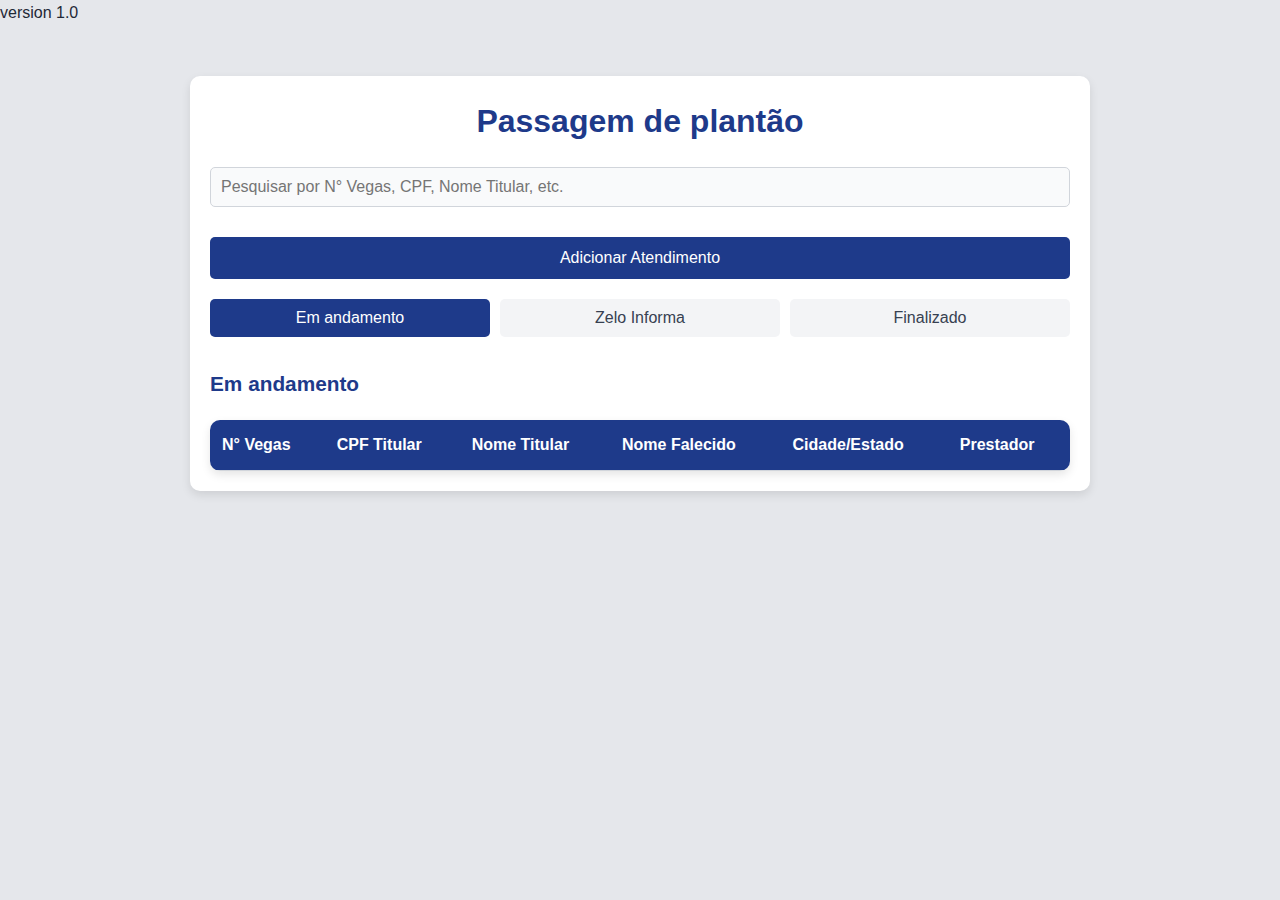
==== detalhes.html @ 7480d8e6 "Add files via upload" ====
<!DOCTYPE html>
<html lang="pt-BR">
<head>
    <meta charset="UTF-8">
    <meta name="viewport" content="width=device-width, initial-scale=1.0">
    <title>Detalhes do Atendimento</title>
    <link rel="stylesheet" href="styles.css">
    <link rel="icon" href="https://tse1.mm.bing.net/th/id/OIP.ejQZLejGCqdh-Z3VGnZ9AgHaEP?w=289&h=180&c=7&r=0&o=5&dpr=1.5&pid=1.7">
</head>
<body>
    <div class="container">
      <div class="fecharDetalhescontainer"><!-- Botão de fechar (x) dentro do container -->
        <span class="fecharDetalhes" onclick="fecharDetalhes()">&times;</span></div>
       
        <h1>Detalhes do Atendimento</h1>
        
       

        <!-- Formulário de edição -->
        <form id="editarAtendimento">
            <label for="numeroVegas">N° Vegas:</label>
            <input type="text" id="numeroVegas" name="numeroVegas" required readonly>

            <label for="cpfTitular">CPF Titular:</label>
            <input type="text" id="cpfTitular" name="cpfTitular" required>

            <label for="nomeTitular">Nome Titular:</label>
            <input type="text" id="nomeTitular" name="nomeTitular" required>

            <label for="nomeFalecido">Nome Falecido:</label>
            <input type="text" id="nomeFalecido" name="nomeFalecido" required>

            <label for="cidadeEstado">Cidade/Estado:</label>
            <input type="text" id="cidadeEstado" name="cidadeEstado" required>

            <label for="prestador">Prestador:</label>
            <input type="text" id="prestador" name="prestador" required>

            <label for="status">Status:</label>
            <select id="status" name="status" required>
                <option value="emAndamento">Em andamento</option>
                <option value="zeloInforma">Zelo Informa</option>
                <option value="finalizado">Finalizado</option>
            </select>

            <!-- Área de checklist e observações -->
            <div class="checklist-observacoes-container">
                <div style="flex: 1;">
                    <h2>Checklist</h2>
                    <ul id="checklist">
                       <li>
        <input type="checkbox" id="checklistRGTitular">
        <label for="checklistRGTitular">RG Titular / Declarante</label>
    </li>
    <li>
        <input type="checkbox" id="checklistRGFalecido">
        <label for="checklistRGFalecido">RG Falecido</label>
    </li>
    <li>
        <input type="checkbox" id="checklistDeclaracaoObito">
        <label for="checklistDeclaracaoObito">Declaração de Óbito</label>
    </li>
    <li>
        <input type="checkbox" id="checklistNotaFiscal">
        <label for="checklistNotaFiscal">Nota Fiscal</label>
    </li>
    <li>
        <input type="checkbox" id="checklistOrcamento">
        <label for="checklistOrcamento">Orçamento</label>
    </li>
    <li>
        <input type="checkbox" id="checklistAutorizacao">
        <label for="checklistAutorizacao">Autorização</label>
    </li>
    <li>
        <input type="checkbox" id="checklistPesquisaAssinada">
        <label for="checklistPesquisaAssinada">Pesquisa Assinada</label>
    </li>
    <li>
        <input type="checkbox" id="checklistComprovanteEndereco">
        <label for="checklistComprovanteEndereco">Comprovante de Endereço</label>
    </li>
                    </ul>
                </div>
                </div>
                <div class="observacoes-container">
                    <h2>Observações</h2>
                    <textarea id="observacoes" rows="5" placeholder="Adicione uma observação..."></textarea>
                    <button type="button" id="adicionarObservacao">Adicionar Observação</button>

                    <ul id="listaObservacoes">
                        <!-- Observações serão adicionadas aqui via JavaScript -->
                    </ul>
                </div>
          

                

            <!-- Botão Salvar Alterações -->
            <button type="submit" style="margin-top: 20px;">Salvar Alterações</button>
        </form>

        <!-- Botão para deletar atendimento -->
        <button id="deletarAtendimento" style="background-color: #dc3545; margin-top: 20px;">Deletar Atendimento</button>

        <!-- Modal de confirmação para deletar -->
        <div id="modalConfirmacao" class="modal">
            <div class="modal-content">
                <h2>Confirmar Exclusão</h2>
                <p>Tem certeza que deseja excluir este atendimento?</p>
                <button id="confirmarDelecao">Sim, Excluir</button>
                <button id="cancelarDelecao">Cancelar</button>
            </div>
        </div>
    </div>

    <script src="detalhes.js"></script>
</body>
</html>
---- styles.css ----
:root {
  --cor-primaria: #1E3A8A; /* Azul sofisticado */
  --cor-secundaria: #F59E0B; /* Laranja vibrante */
  --cor-terciaria: #F9FAFB; /* Branco suave */
}

/* Reset básico */
* {
    margin: 0;
    padding: 0;
    box-sizing: border-box;
}

body {
    margin: 0; /* Garantir que não há margens no body */
    padding: 0; /* Garantir que não há preenchimentos no body */
    font-family: 'Segoe UI', Tahoma, Geneva, Verdana, sans-serif;
    background-color: #E5E7EB;
    color: #1F2937;
    line-height: 1.6;
}


/* Estilo para o container principal */
.container {
    width: 90%;
    max-width: 1200px;
    margin: 0 auto; /* Margem superior e inferior zerada */
    padding: 20px;
    background-color: #FFFFFF;
    border-radius: 10px;
    box-shadow: 0 4px 10px rgba(0, 0, 0, 0.1);
}

h1 {
    text-align: center;
    color: var(--cor-primaria);
    margin-bottom: 20px;
    font-size: 2.5rem;
}

button {
    padding: 10px 20px;
    margin: 10px 0px;
    background-color: var(--cor-primaria);
    color: white;
    border: none;
    border-radius: 5px;
    cursor: pointer;
    transition: background-color 0.3s ease;
}

button:hover {
    background-color: #172554; /* Tom mais escuro do azul primário */
}

.campo-pesquisa {
    margin-bottom: 20px;
}

#campoPesquisa {
    width: 100%;
    padding: 10px;
    border: 1px solid #D1D5DB; /* Cinza suave */
    border-radius: 5px;
    font-size: 16px;
    background-color: var(--cor-terciaria);
    color: #374151;
    transition: border-color 0.3s ease;
}

#campoPesquisa:focus {
    border-color: var(--cor-primaria);
    outline: none;
    box-shadow: 0 0 5px rgba(30, 58, 138, 0.5);
}

.abas {
    display: flex;
    gap: 10px;
    margin-bottom: 20px;
}

.abaLink {
    padding: 10px 20px;
    background-color: #F3F4F6;
    color: #374151;
    border: none;
    border-radius: 5px;
    cursor: pointer;
    transition: background-color 0.3s ease, color 0.3s ease;
}

.abaLink.active {
    background-color: var(--cor-primaria);
    color: white;
}

.abaLink:hover {
    background-color: #1C3B7C; /* Azul mais escuro */
    color: white;
}

.abaConteudo {
    display: none;
}

.abaConteudo.active {
    display: block;
}

table {
    width: 100%;
    border-collapse: collapse;
    margin-top: 20px;
    background-color: var(--cor-terciaria);
    border-radius: 10px;
    overflow: hidden;
    box-shadow: 0 4px 10px rgba(0, 0, 0, 0.1);
}

th, td {
    padding: 12px;
    text-align: left;
    border-bottom: 1px solid #D1D5DB;
}

th {
    background-color: var(--cor-primaria);
    color: white;
}

tr:hover {
    background-color: #F1F5F9;
}

.modal {
    display: none;
    position: fixed;
    top: 0;
    left: 0;
    width: 100%;
    height: 100%;
    background-color: rgba(0, 0, 0, 0.5);
    justify-content: center;
    align-items: center;
}

.modal-content {
    background-color: #FFFFFF;
    padding: 20px;
    border-radius: 10px;
    width: 90%;
    max-width: 500px;
    box-shadow: 0 4px 10px rgba(0, 0, 0, 0.2);
    position: relative;
}

.fecharModal {
    position: absolute;
    top: 10px;
    right: 10px;
    font-size: 24px;
    cursor: pointer;
    color: #374151;
    transition: color 0.3s ease;
}

.fecharModal:hover {
    color: var(--cor-primaria);
}

form label {
    font-weight: bold;
    display: block;
    margin-top: 10px;
    color: #374151;
}

form input, form select, form textarea {
    width: 100%;
    padding: 8px;
    border: 1px solid #D1D5DB;
    border-radius: 5px;
    margin-top: 5px;
    background-color: var(--cor-terciaria);
    color: #374151;
    transition: border-color 0.3s ease;
}

form input:focus, form select:focus, form textarea:focus {
    border-color: var(--cor-primaria);
    outline: none;
}

form button {
    width: 100%;
    padding: 10px;
    background-color: var(--cor-primaria);
    color: white;
    border: none;
    border-radius: 5px;
    cursor: pointer;
    margin-top: 20px;
    transition: background-color 0.3s ease;
}

form button:hover {
    background-color: #172554;
}

/* Responsividade */
@media (max-width: 768px) {
    .abas {
        flex-direction: column;
    }

    .abaLink {
        width: 100%;
    }

    .modal-content {
        width: 95%;
    }
}

/* Estilo para checklist */
#checklist input[type="checkbox"] {
    margin-right: 10px;
    width: 18px;
    height: 18px;
    cursor: pointer;
    accent-color: var(--cor-primaria);
}
:root {
  --cor-primaria: #1E3A8A; /* Azul sofisticado */
  --cor-secundaria: #F59E0B; /* Laranja vibrante */
  --cor-terciaria: #F9FAFB; /* Branco suave */
  --cor-perigo: #DC3545; /* Vermelho para ações perigosas */
  --cor-sucesso: #16A34A; /* Verde para confirmações */
}

/* Reset básico */
* {
    margin: 0;
    padding: 0;
    box-sizing: border-box;
}

body {
    font-family: 'Segoe UI', Tahoma, Geneva, Verdana, sans-serif;
    background-color: #E5E7EB; /* Cinza claro elegante */
    color: #1F2937; /* Cinza escuro para melhor leitura */
    line-height: 1.6;
}

.container {
    width: 90%;
    max-width: 900px;
    margin: 50px auto;
    padding: 20px;
    background-color: #FFFFFF; /* Fundo branco puro */
    border-radius: 10px;
    box-shadow: 0 4px 10px rgba(0, 0, 0, 0.1);
    position: relative;
}

/* Botão de fechar */
.fecharDetalhescontainer {
    display: flex;
    justify-content: flex-end;
}

.fecharDetalhes {
    font-size: 24px;
    cursor: pointer;
    color: #374151;
    transition: color 0.3s ease;
}

.fecharDetalhes:hover {
    color: var(--cor-primaria);
}

h1 {
    text-align: center;
    color: var(--cor-primaria);
    margin-bottom: 20px;
    font-size: 2rem;
}

/* Estilo dos inputs e selects */
form label {
    font-weight: bold;
    display: block;
    margin-top: 10px;
    color: #374151;
}

form input, form select, form textarea {
    width: 100%;
    padding: 10px;
    border: 1px solid #D1D5DB;
    border-radius: 5px;
    margin-top: 5px;
    background-color: var(--cor-terciaria);
    color: #374151;
    transition: border-color 0.3s ease;
}

form input:focus, form select:focus, form textarea:focus {
    border-color: var(--cor-primaria);
    outline: none;
    box-shadow: 0 0 5px rgba(30, 58, 138, 0.5);
}

/* Área de checklist e observações */
.checklist-observacoes-container {
    display: flex;
    gap: 20px;
    margin-top: 20px;
    flex-wrap: wrap;
}

.checklist-observacoes-container > div {
    flex: 1;
    min-width: 280px;
}

h2 {
    color: var(--cor-primaria);
    font-size: 1.3rem;
    margin-bottom: 10px;
}

/* Checklist */
#checklist {
    list-style: none;
    padding: 0;
    display: grid;
    grid-template-columns: auto auto;
    justify-content: space-bettewen
}

#checklist li {
    display: flex;
    align-items: center;
    gap: 10px;
    margin-bottom: 8px;
}

#checklist input[type="checkbox"] {
    width: 18px;
    height: 18px;
    cursor: pointer;
    accent-color: var(--cor-primaria);
}

/* Observações */
.observacoes-container textarea {
    width: 100%;
    padding: 10px;
    border: 1px solid #D1D5DB;
    border-radius: 5px;
    resize: none;
}

#listaObservacoes {
    list-style: none;
    padding: 0;
    margin-top: 10px;
}

#listaObservacoes li {
    background: #F3F4F6;
    padding: 10px;
    margin-top: 5px;
    border-radius: 5px;
    font-size: 14px;
}

/* Botões */
button {
    padding: 12px;
    width: 100%;
    border: none;
    border-radius: 5px;
    cursor: pointer;
    font-size: 16px;
    transition: background-color 0.3s ease;
}

button[type="submit"] {
    background-color: var(--cor-primaria);
    color: white;
}

button[type="submit"]:hover {
    background-color: #172554;
}

#adicionarObservacao {
    background-color: var(--cor-secundaria);
    color: white;
    margin-top: 10px;
}

#adicionarObservacao:hover {
    background-color: #d97706;
}

#deletarAtendimento {
    background-color: var(--cor-perigo);
    color: white;
    margin-top: 20px;
}

#deletarAtendimento:hover {
    background-color: #b02a37;
}

/* Modal de confirmação */
.modal {
    display: none;
    position: fixed;
    top: 0;
    left: 0;
    width: 100%;
    height: 100%;
    background-color: rgba(0, 0, 0, 0.5);
    justify-content: center;
    align-items: center;
}

.modal-content {
    background-color: #FFFFFF;
    padding: 20px;
    border-radius: 10px;
    width: 90%;
    max-width: 400px;
    box-shadow: 0 4px 10px rgba(0, 0, 0, 0.2);
    text-align: center;
}

.modal-content h2 {
    color: var(--cor-perigo);
    margin-bottom: 10px;
}

.modal-content p {
    margin-bottom: 20px;
}

#confirmarDelecao {
    background-color: var(--cor-perigo);
    color: white;
}

#confirmarDelecao:hover {
    background-color: #b02a37;
}

#cancelarDelecao {
    background-color: var(--cor-sucesso);
    color: white;
    margin-top: 10px;
}

#cancelarDelecao:hover {
    background-color: #15803D;
}

/* Responsividade */
@media (max-width: 768px) {
    .checklist-observacoes-container {
        flex-direction: column;
    }

    .modal-content {
        width: 95%;
    }
}
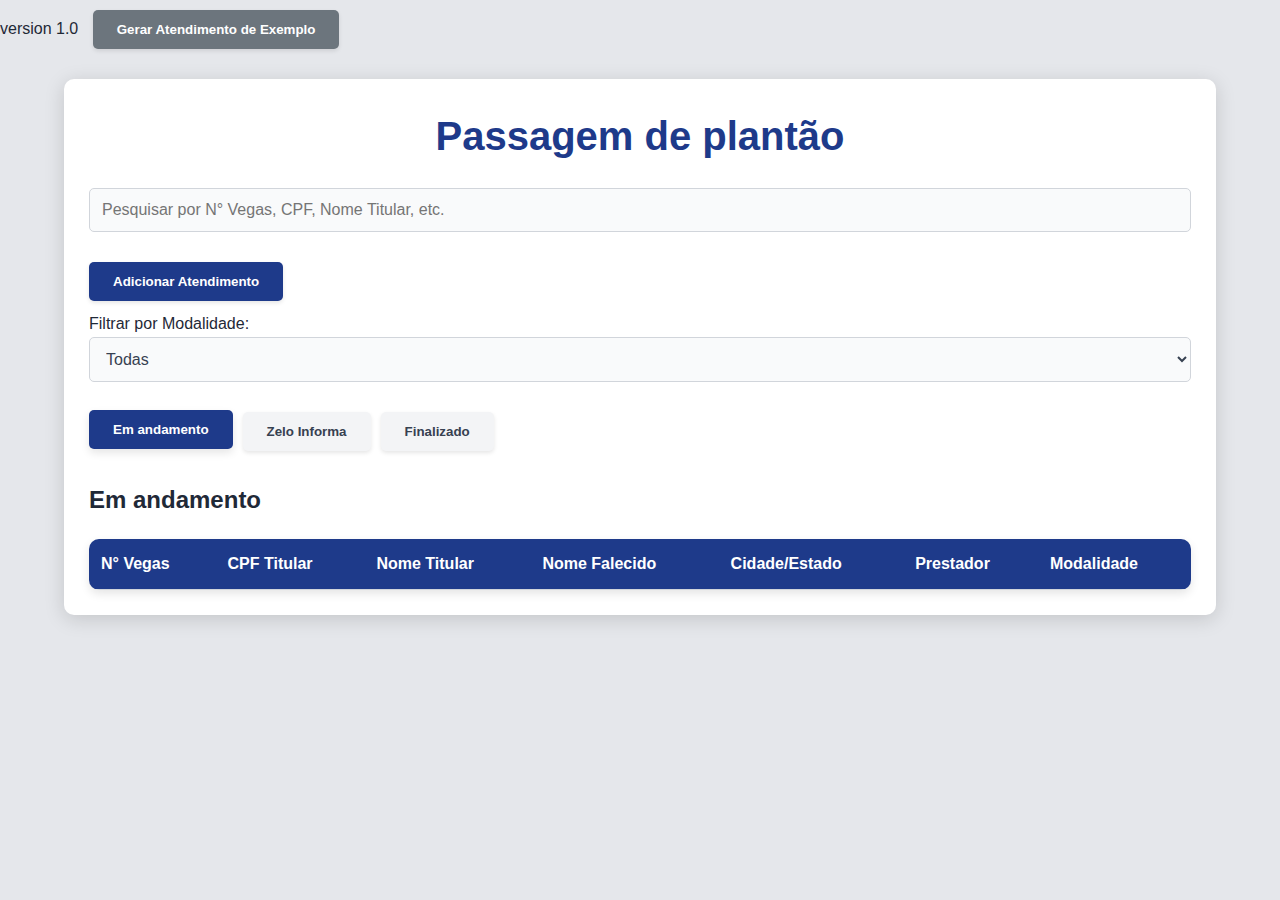
==== commit 0ead4b50: "Add files via upload" ====
--- a/detalhes.html
+++ b/detalhes.html
@@ -14,8 +14,6 @@
        
         <h1>Detalhes do Atendimento</h1>
         
-       
-
         <!-- Formulário de edição -->
         <form id="editarAtendimento">
             <label for="numeroVegas">N° Vegas:</label>
@@ -36,11 +34,20 @@
             <label for="prestador">Prestador:</label>
             <input type="text" id="prestador" name="prestador" required>
 
+            <label for="modalidade">Modalidade:</label>
+            <select id="modalidade" name="modalidade" required>
+                <option value="MAWDY">MAWDY</option>
+                <option value="PET">PET</option>
+                <option value="B2C">B2C</option>
+                <option value="B2B">B2B</option>
+            </select>
+
             <label for="status">Status:</label>
             <select id="status" name="status" required>
                 <option value="emAndamento">Em andamento</option>
                 <option value="zeloInforma">Zelo Informa</option>
                 <option value="finalizado">Finalizado</option>
+                <option value="cancelado">Cancelado</option>
             </select>
 
             <!-- Área de checklist e observações -->
@@ -95,7 +102,6 @@
           
 
                 
-
             <!-- Botão Salvar Alterações -->
             <button type="submit" style="margin-top: 20px;">Salvar Alterações</button>
         </form>
@@ -116,4 +122,4 @@
 
     <script src="detalhes.js"></script>
 </body>
-</html>
+</html>--- a/styles.css
+++ b/styles.css
@@ -1,7 +1,20 @@
+
+#gerarAtendimentoExemplo {
+    background-color: #6c757d;
+    color: white;
+    margin-left: 10px;
+}
+
+#gerarAtendimentoExemplo:hover {
+    background-color: #5a6268;
+}
+
 :root {
   --cor-primaria: #1E3A8A; /* Azul sofisticado */
   --cor-secundaria: #F59E0B; /* Laranja vibrante */
   --cor-terciaria: #F9FAFB; /* Branco suave */
+  --cor-perigo: #DC3545; /* Vermelho para ações perigosas */
+  --cor-sucesso: #16A34A; /* Verde para confirmações */
 }
 
 /* Reset básico */
@@ -12,24 +25,29 @@
 }
 
 body {
-    margin: 0; /* Garantir que não há margens no body */
-    padding: 0; /* Garantir que não há preenchimentos no body */
+    margin: 0;
+    padding: 0;
     font-family: 'Segoe UI', Tahoma, Geneva, Verdana, sans-serif;
     background-color: #E5E7EB;
     color: #1F2937;
     line-height: 1.6;
 }
 
-
 /* Estilo para o container principal */
 .container {
     width: 90%;
     max-width: 1200px;
-    margin: 0 auto; /* Margem superior e inferior zerada */
-    padding: 20px;
+    margin: 20px auto;
+    padding: 25px;
     background-color: #FFFFFF;
     border-radius: 10px;
-    box-shadow: 0 4px 10px rgba(0, 0, 0, 0.1);
+    box-shadow: 0 4px 20px rgba(0, 0, 0, 0.15);
+    animation: fadeIn 0.5s ease-out;
+}
+
+@keyframes fadeIn {
+    from { opacity: 0; transform: translateY(-10px); }
+    to { opacity: 1; transform: translateY(0); }
 }
 
 h1 {
@@ -40,18 +58,27 @@
 }
 
 button {
-    padding: 10px 20px;
+    padding: 12px 24px;
     margin: 10px 0px;
     background-color: var(--cor-primaria);
     color: white;
     border: none;
     border-radius: 5px;
     cursor: pointer;
-    transition: background-color 0.3s ease;
+    transition: all 0.3s cubic-bezier(0.25, 0.8, 0.25, 1);
+    font-weight: 600;
+    box-shadow: 0 2px 4px rgba(0, 0, 0, 0.1);
 }
 
 button:hover {
-    background-color: #172554; /* Tom mais escuro do azul primário */
+    background-color: #172554;
+    transform: translateY(-2px);
+    box-shadow: 0 4px 8px rgba(0, 0, 0, 0.2);
+}
+
+button:active {
+    transform: translateY(0);
+    box-shadow: 0 2px 4px rgba(0, 0, 0, 0.1);
 }
 
 .campo-pesquisa {
@@ -60,19 +87,20 @@
 
 #campoPesquisa {
     width: 100%;
-    padding: 10px;
-    border: 1px solid #D1D5DB; /* Cinza suave */
+    padding: 12px;
+    border: 1px solid #D1D5DB;
     border-radius: 5px;
     font-size: 16px;
     background-color: var(--cor-terciaria);
     color: #374151;
-    transition: border-color 0.3s ease;
+    transition: all 0.3s ease;
 }
 
 #campoPesquisa:focus {
     border-color: var(--cor-primaria);
     outline: none;
-    box-shadow: 0 0 5px rgba(30, 58, 138, 0.5);
+    box-shadow: 0 0 0 3px rgba(30, 58, 138, 0.2);
+    transform: scale(1.01);
 }
 
 .abas {
@@ -82,27 +110,32 @@
 }
 
 .abaLink {
-    padding: 10px 20px;
+    padding: 12px 24px;
     background-color: #F3F4F6;
     color: #374151;
     border: none;
     border-radius: 5px;
     cursor: pointer;
-    transition: background-color 0.3s ease, color 0.3s ease;
+    transition: all 0.3s cubic-bezier(0.25, 0.8, 0.25, 1);
+    font-weight: 600;
 }
 
 .abaLink.active {
     background-color: var(--cor-primaria);
     color: white;
+    transform: translateY(-2px);
+    box-shadow: 0 4px 8px rgba(0, 0, 0, 0.1);
 }
 
 .abaLink:hover {
-    background-color: #1C3B7C; /* Azul mais escuro */
+    background-color: #1C3B7C;
     color: white;
+    transform: translateY(-2px);
 }
 
 .abaConteudo {
     display: none;
+    animation: fadeIn 0.5s ease-out;
 }
 
 .abaConteudo.active {
@@ -117,21 +150,31 @@
     border-radius: 10px;
     overflow: hidden;
     box-shadow: 0 4px 10px rgba(0, 0, 0, 0.1);
+    transition: all 0.3s ease;
 }
 
 th, td {
     padding: 12px;
     text-align: left;
     border-bottom: 1px solid #D1D5DB;
+    transition: background-color 0.2s ease;
 }
 
 th {
     background-color: var(--cor-primaria);
     color: white;
+    position: sticky;
+    top: 0;
+}
+
+tr {
+    transition: all 0.2s ease;
 }
 
 tr:hover {
     background-color: #F1F5F9;
+    transform: scale(1.01);
+    box-shadow: 0 2px 8px rgba(0, 0, 0, 0.1);
 }
 
 .modal {
@@ -144,339 +187,365 @@
     background-color: rgba(0, 0, 0, 0.5);
     justify-content: center;
     align-items: center;
+    z-index: 1000;
+    animation: fadeIn 0.3s ease-out;
 }
 
 .modal-content {
     background-color: #FFFFFF;
-    padding: 20px;
+    padding: 25px;
     border-radius: 10px;
     width: 90%;
     max-width: 500px;
-    box-shadow: 0 4px 10px rgba(0, 0, 0, 0.2);
+    box-shadow: 0 5px 15px rgba(0, 0, 0, 0.3);
     position: relative;
+    animation: modalSlideIn 0.3s ease-out;
+}
+
+@keyframes modalSlideIn {
+    from { opacity: 0; transform: translateY(-20px); }
+    to { opacity: 1; transform: translateY(0); }
 }
 
 .fecharModal {
     position: absolute;
-    top: 10px;
-    right: 10px;
-    font-size: 24px;
+    top: 15px;
+    right: 15px;
+    font-size: 28px;
     cursor: pointer;
     color: #374151;
-    transition: color 0.3s ease;
+    transition: all 0.3s ease;
 }
 
 .fecharModal:hover {
     color: var(--cor-primaria);
+    transform: rotate(90deg);
 }
 
 form label {
     font-weight: bold;
     display: block;
-    margin-top: 10px;
+    margin-top: 15px;
     color: #374151;
+    transition: all 0.2s ease;
 }
 
 form input, form select, form textarea {
     width: 100%;
-    padding: 8px;
+    padding: 12px;
     border: 1px solid #D1D5DB;
     border-radius: 5px;
-    margin-top: 5px;
+    margin-top: 8px;
     background-color: var(--cor-terciaria);
     color: #374151;
-    transition: border-color 0.3s ease;
+    transition: all 0.3s ease;
 }
 
 form input:focus, form select:focus, form textarea:focus {
     border-color: var(--cor-primaria);
     outline: none;
+    box-shadow: 0 0 0 3px rgba(30, 58, 138, 0.2);
+    transform: scale(1.01);
 }
 
 form button {
     width: 100%;
-    padding: 10px;
+    padding: 12px;
     background-color: var(--cor-primaria);
     color: white;
     border: none;
     border-radius: 5px;
     cursor: pointer;
     margin-top: 20px;
-    transition: background-color 0.3s ease;
+    transition: all 0.3s cubic-bezier(0.25, 0.8, 0.25, 1);
 }
 
 form button:hover {
     background-color: #172554;
-}
-
-/* Responsividade */
-@media (max-width: 768px) {
-    .abas {
-        flex-direction: column;
-    }
-
-    .abaLink {
-        width: 100%;
-    }
-
-    .modal-content {
-        width: 95%;
-    }
+    transform: translateY(-2px);
 }
 
 /* Estilo para checklist */
-#checklist input[type="checkbox"] {
-    margin-right: 10px;
-    width: 18px;
-    height: 18px;
-    cursor: pointer;
-    accent-color: var(--cor-primaria);
-}
-:root {
-  --cor-primaria: #1E3A8A; /* Azul sofisticado */
-  --cor-secundaria: #F59E0B; /* Laranja vibrante */
-  --cor-terciaria: #F9FAFB; /* Branco suave */
-  --cor-perigo: #DC3545; /* Vermelho para ações perigosas */
-  --cor-sucesso: #16A34A; /* Verde para confirmações */
-}
-
-/* Reset básico */
-* {
-    margin: 0;
-    padding: 0;
-    box-sizing: border-box;
-}
-
-body {
-    font-family: 'Segoe UI', Tahoma, Geneva, Verdana, sans-serif;
-    background-color: #E5E7EB; /* Cinza claro elegante */
-    color: #1F2937; /* Cinza escuro para melhor leitura */
-    line-height: 1.6;
-}
-
-.container {
-    width: 90%;
-    max-width: 900px;
-    margin: 50px auto;
-    padding: 20px;
-    background-color: #FFFFFF; /* Fundo branco puro */
-    border-radius: 10px;
-    box-shadow: 0 4px 10px rgba(0, 0, 0, 0.1);
-    position: relative;
-}
-
-/* Botão de fechar */
-.fecharDetalhescontainer {
-    display: flex;
-    justify-content: flex-end;
-}
-
-.fecharDetalhes {
-    font-size: 24px;
-    cursor: pointer;
-    color: #374151;
-    transition: color 0.3s ease;
-}
-
-.fecharDetalhes:hover {
-    color: var(--cor-primaria);
-}
-
-h1 {
-    text-align: center;
-    color: var(--cor-primaria);
-    margin-bottom: 20px;
-    font-size: 2rem;
-}
-
-/* Estilo dos inputs e selects */
-form label {
-    font-weight: bold;
-    display: block;
-    margin-top: 10px;
-    color: #374151;
-}
-
-form input, form select, form textarea {
-    width: 100%;
-    padding: 10px;
-    border: 1px solid #D1D5DB;
-    border-radius: 5px;
-    margin-top: 5px;
-    background-color: var(--cor-terciaria);
-    color: #374151;
-    transition: border-color 0.3s ease;
-}
-
-form input:focus, form select:focus, form textarea:focus {
-    border-color: var(--cor-primaria);
-    outline: none;
-    box-shadow: 0 0 5px rgba(30, 58, 138, 0.5);
-}
-
-/* Área de checklist e observações */
-.checklist-observacoes-container {
-    display: flex;
-    gap: 20px;
-    margin-top: 20px;
-    flex-wrap: wrap;
-}
-
-.checklist-observacoes-container > div {
-    flex: 1;
-    min-width: 280px;
-}
-
-h2 {
-    color: var(--cor-primaria);
-    font-size: 1.3rem;
-    margin-bottom: 10px;
-}
-
-/* Checklist */
 #checklist {
     list-style: none;
     padding: 0;
     display: grid;
     grid-template-columns: auto auto;
-    justify-content: space-bettewen
+    gap: 10px;
 }
 
 #checklist li {
     display: flex;
     align-items: center;
-    gap: 10px;
-    margin-bottom: 8px;
+    padding: 8px;
+    border-radius:5px;
+transition: all 0.2s ease;
+}
+
+#checklist li:hover {
+background-color: #F3F4F6;
+transform: translateX(5px);
 }
 
 #checklist input[type="checkbox"] {
-    width: 18px;
-    height: 18px;
-    cursor: pointer;
-    accent-color: var(--cor-primaria);
-}
-
-/* Observações */
+margin-right: 10px;
+width: 18px;
+height: 18px;
+cursor: pointer;
+accent-color: var(--cor-primaria);
+transition: transform 0.2s ease;
+}
+
+#checklist input[type="checkbox"]:hover {
+transform: scale(1.1);
+}
+
+/* Estilo para observações */
 .observacoes-container textarea {
-    width: 100%;
-    padding: 10px;
-    border: 1px solid #D1D5DB;
-    border-radius: 5px;
-    resize: none;
+width: 100%;
+padding: 12px;
+border: 1px solid #D1D5DB;
+border-radius: 5px;
+resize: none;
+transition: all 0.3s ease;
+}
+
+.observacoes-container textarea:focus {
+border-color: var(--cor-primaria);
+outline: none;
+box-shadow: 0 0 0 3px rgba(30, 58, 138, 0.2);
 }
 
 #listaObservacoes {
-    list-style: none;
-    padding: 0;
-    margin-top: 10px;
+list-style: none;
+padding: 0;
+margin-top: 10px;
 }
 
 #listaObservacoes li {
-    background: #F3F4F6;
-    padding: 10px;
-    margin-top: 5px;
-    border-radius: 5px;
-    font-size: 14px;
-}
-
-/* Botões */
-button {
-    padding: 12px;
-    width: 100%;
-    border: none;
-    border-radius: 5px;
-    cursor: pointer;
-    font-size: 16px;
-    transition: background-color 0.3s ease;
-}
-
-button[type="submit"] {
-    background-color: var(--cor-primaria);
-    color: white;
-}
-
-button[type="submit"]:hover {
-    background-color: #172554;
-}
-
+background: #F3F4F6;
+padding: 12px;
+margin-top: 8px;
+border-radius: 5px;
+font-size: 14px;
+transition: all 0.3s ease;
+animation: fadeIn 0.5s ease-out;
+}
+
+#listaObservacoes li:hover {
+background: #E5E7EB;
+transform: translateX(5px);
+}
+
+/* Botões específicos */
 #adicionarObservacao {
-    background-color: var(--cor-secundaria);
-    color: white;
-    margin-top: 10px;
+background-color: var(--cor-secundaria);
+color: white;
+margin-top: 10px;
 }
 
 #adicionarObservacao:hover {
-    background-color: #d97706;
+background-color: #D97706;
 }
 
 #deletarAtendimento {
-    background-color: var(--cor-perigo);
-    color: white;
-    margin-top: 20px;
+background-color: var(--cor-perigo);
+color: white;
 }
 
 #deletarAtendimento:hover {
-    background-color: #b02a37;
+background-color: #B91C1C;
 }
 
 /* Modal de confirmação */
-.modal {
-    display: none;
-    position: fixed;
-    top: 0;
-    left: 0;
-    width: 100%;
-    height: 100%;
-    background-color: rgba(0, 0, 0, 0.5);
-    justify-content: center;
-    align-items: center;
-}
-
-.modal-content {
-    background-color: #FFFFFF;
-    padding: 20px;
-    border-radius: 10px;
-    width: 90%;
-    max-width: 400px;
-    box-shadow: 0 4px 10px rgba(0, 0, 0, 0.2);
-    text-align: center;
-}
-
 .modal-content h2 {
-    color: var(--cor-perigo);
-    margin-bottom: 10px;
+color: var(--cor-perigo);
+margin-bottom: 15px;
+animation: fadeIn 0.5s ease-out;
 }
 
 .modal-content p {
-    margin-bottom: 20px;
+margin-bottom: 20px;
+animation: fadeIn 0.5s ease-out;
 }
 
 #confirmarDelecao {
-    background-color: var(--cor-perigo);
-    color: white;
+background-color: var(--cor-perigo);
+color: white;
 }
 
 #confirmarDelecao:hover {
-    background-color: #b02a37;
+background-color: #B91C1C;
 }
 
 #cancelarDelecao {
-    background-color: var(--cor-sucesso);
-    color: white;
-    margin-top: 10px;
+background-color: var(--cor-sucesso);
+color: white;
+margin-top: 10px;
 }
 
 #cancelarDelecao:hover {
-    background-color: #15803D;
+background-color: #15803D;
 }
 
 /* Responsividade */
 @media (max-width: 768px) {
-    .checklist-observacoes-container {
-        flex-direction: column;
-    }
-
-    .modal-content {
-        width: 95%;
-    }
-}
+.container {
+width: 95%;
+padding: 15px;
+}
+
+Copy
+h1 {
+    font-size: 2rem;
+}
+
+.abas {
+    flex-direction: column;
+}
+
+.abaLink {
+    width: 100%;
+}
+
+.modal-content {
+    width: 95%;
+}
+
+#checklist {
+    grid-template-columns: auto;
+}
+}
+
+/* Animações extras */
+@keyframes pulse {
+0% { transform: scale(1); }
+50% { transform: scale(1.05); }
+100% { transform: scale(1); }
+}
+
+.pulse-animation {
+animation: pulse 2s infinite;
+}
+
+/* Efeito de hover para cards */
+.card-effect {
+transition: all 0.3s cubic-bezier(0.25, 0.8, 0.25, 1);
+}
+
+.card-effect:hover {
+transform: translateY(-5px);
+box-shadow: 0 10px 20px rgba(0, 0, 0, 0.1);
+}
+
+/* Efeito de loading */
+.loading-spinner {
+border: 4px solid rgba(0, 0, 0, 0.1);
+border-radius: 50%;
+border-top: 4px solid var(--cor-primaria);
+width: 40px;
+height: 40px;
+animation: spin 1s linear infinite;
+margin: 20px auto;
+}
+
+@keyframes spin {
+0% { transform: rotate(0deg); }
+100% { transform: rotate(360deg); }
+}
+
+/* Transição para elementos que aparecem/disparecem */
+.fade-transition {
+transition: opacity 0.3s ease, transform 0.3s ease;
+}
+
+.fade-enter {
+opacity: 0;
+transform: translateY(10px);
+}
+
+.fade-enter-active {
+opacity: 1;
+transform: translateY(0);
+}
+
+.fade-exit {
+opacity: 1;
+transform: translateY(0);
+}
+
+.fade-exit-active {
+opacity: 0;
+transform: translateY(10px);
+}
+
+/* Efeito de hover para ícones */
+.icon-hover {
+transition: all 0.3s ease;
+}
+
+.icon-hover:hover {
+color: var(--cor-primaria);
+transform: scale(1.2);
+}
+
+/* Efeito de onda para botões */
+.ripple {
+position: relative;
+overflow: hidden;
+}
+
+.ripple:after {
+content: "";
+display: block;
+position: absolute;
+width: 100%;
+height: 100%;
+top: 0;
+left: 0;
+pointer-events: none;
+background-image: radial-gradient(circle, #fff 10%, transparent 10.01%);
+background-repeat: no-repeat;
+background-position: 50%;
+transform: scale(10, 10);
+opacity: 0;
+transition: transform .5s, opacity 1s;
+}
+
+.ripple:active:after {
+transform: scale(0, 0);
+opacity: 0.3;
+transition: 0s;
+}
+.campo-filtro {
+  margin-bottom: 20px;
+}
+
+#filtroModalidade {
+  width: 100%;
+  padding: 12px;
+  border: 1px solid #D1D5DB;
+  border-radius: 5px;
+  font-size: 16px;
+  background-color: var(--cor-terciaria);
+  color: #374151;
+  transition: all 0.3s ease;
+}
+
+#filtroModalidade:focus {
+  border-color: var(--cor-primaria);
+  outline: none;
+  box-shadow: 0 0 0 3px rgba(30, 58, 138, 0.2);
+  transform: scale(1.01);
+}
+.fecharDetalhescontainer{
+  font-size: 40px;
+  justify-content: right;
+  display: flex;
+  
+}
+.fecharDetalhes{
+  cursor: pointer;
+}
+  
+}
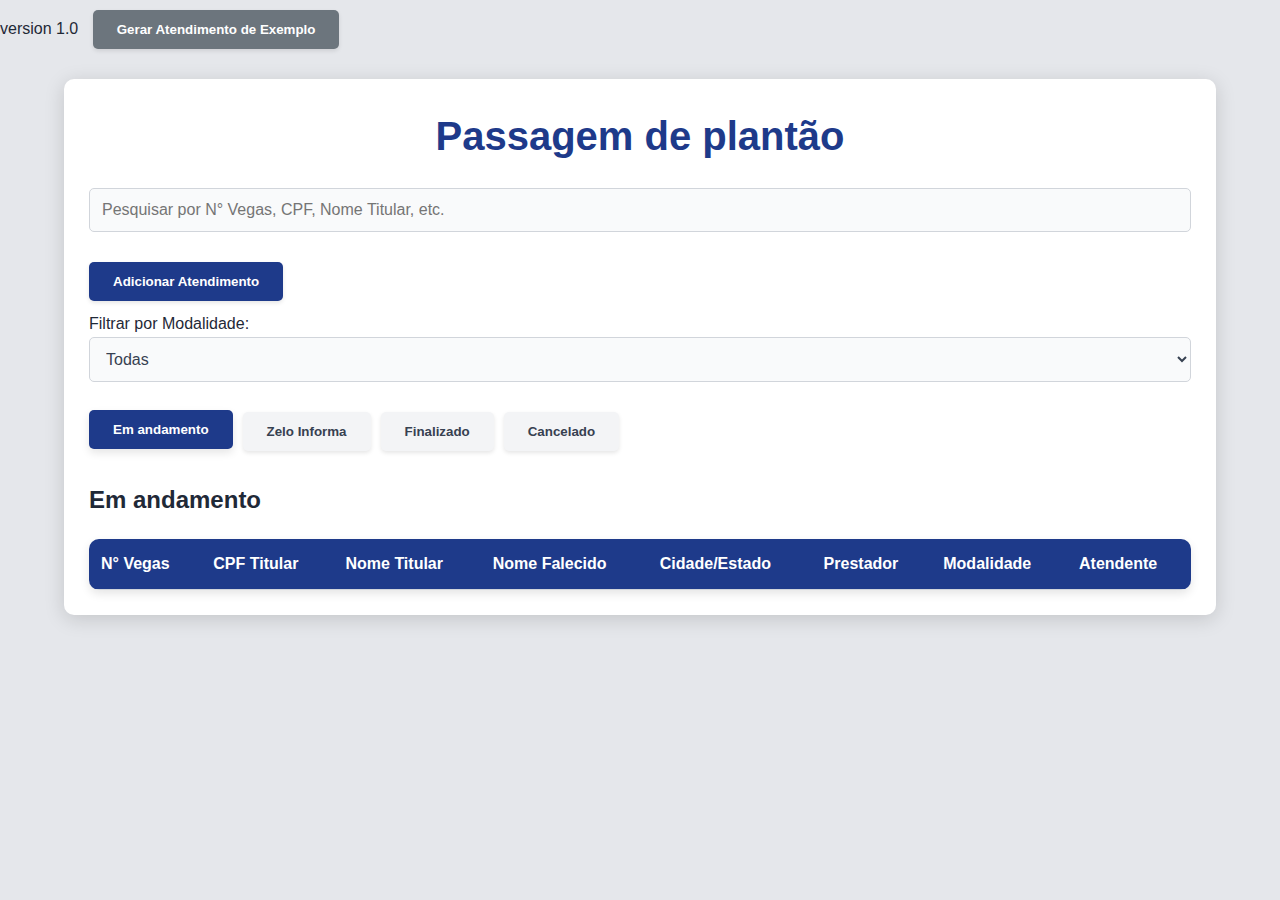
==== commit 8e6247cb: "Add files via upload" ====
--- a/detalhes.html
+++ b/detalhes.html
@@ -9,12 +9,12 @@
 </head>
 <body>
     <div class="container">
-      <div class="fecharDetalhescontainer"><!-- Botão de fechar (x) dentro do container -->
-        <span class="fecharDetalhes" onclick="fecharDetalhes()">&times;</span></div>
+      <div class="fecharDetalhescontainer">
+        <span class="fecharDetalhes" onclick="fecharDetalhes()">&times;</span>
+      </div>
        
         <h1>Detalhes do Atendimento</h1>
         
-        <!-- Formulário de edição -->
         <form id="editarAtendimento">
             <label for="numeroVegas">N° Vegas:</label>
             <input type="text" id="numeroVegas" name="numeroVegas" required readonly>
@@ -34,6 +34,9 @@
             <label for="prestador">Prestador:</label>
             <input type="text" id="prestador" name="prestador" required>
 
+            <label for="atendente">Atendente:</label>
+            <input type="text" id="atendente" name="atendente" required>
+
             <label for="modalidade">Modalidade:</label>
             <select id="modalidade" name="modalidade" required>
                 <option value="MAWDY">MAWDY</option>
@@ -50,45 +53,43 @@
                 <option value="cancelado">Cancelado</option>
             </select>
 
-            <!-- Área de checklist e observações -->
             <div class="checklist-observacoes-container">
                 <div style="flex: 1;">
                     <h2>Checklist</h2>
                     <ul id="checklist">
-                       <li>
-        <input type="checkbox" id="checklistRGTitular">
-        <label for="checklistRGTitular">RG Titular / Declarante</label>
-    </li>
-    <li>
-        <input type="checkbox" id="checklistRGFalecido">
-        <label for="checklistRGFalecido">RG Falecido</label>
-    </li>
-    <li>
-        <input type="checkbox" id="checklistDeclaracaoObito">
-        <label for="checklistDeclaracaoObito">Declaração de Óbito</label>
-    </li>
-    <li>
-        <input type="checkbox" id="checklistNotaFiscal">
-        <label for="checklistNotaFiscal">Nota Fiscal</label>
-    </li>
-    <li>
-        <input type="checkbox" id="checklistOrcamento">
-        <label for="checklistOrcamento">Orçamento</label>
-    </li>
-    <li>
-        <input type="checkbox" id="checklistAutorizacao">
-        <label for="checklistAutorizacao">Autorização</label>
-    </li>
-    <li>
-        <input type="checkbox" id="checklistPesquisaAssinada">
-        <label for="checklistPesquisaAssinada">Pesquisa Assinada</label>
-    </li>
-    <li>
-        <input type="checkbox" id="checklistComprovanteEndereco">
-        <label for="checklistComprovanteEndereco">Comprovante de Endereço</label>
-    </li>
+                        <li>
+                            <input type="checkbox" id="checklistRGTitular">
+                            <label for="checklistRGTitular">RG Titular / Declarante</label>
+                        </li>
+                        <li>
+                            <input type="checkbox" id="checklistRGFalecido">
+                            <label for="checklistRGFalecido">RG Falecido</label>
+                        </li>
+                        <li>
+                            <input type="checkbox" id="checklistDeclaracaoObito">
+                            <label for="checklistDeclaracaoObito">Declaração de Óbito</label>
+                        </li>
+                        <li>
+                            <input type="checkbox" id="checklistNotaFiscal">
+                            <label for="checklistNotaFiscal">Nota Fiscal</label>
+                        </li>
+                        <li>
+                            <input type="checkbox" id="checklistOrcamento">
+                            <label for="checklistOrcamento">Orçamento</label>
+                        </li>
+                        <li>
+                            <input type="checkbox" id="checklistAutorizacao">
+                            <label for="checklistAutorizacao">Autorização</label>
+                        </li>
+                        <li>
+                            <input type="checkbox" id="checklistPesquisaAssinada">
+                            <label for="checklistPesquisaAssinada">Pesquisa Assinada</label>
+                        </li>
+                        <li>
+                            <input type="checkbox" id="checklistComprovanteEndereco">
+                            <label for="checklistComprovanteEndereco">Comprovante de Endereço</label>
+                        </li>
                     </ul>
-                </div>
                 </div>
                 <div class="observacoes-container">
                     <h2>Observações</h2>
@@ -99,17 +100,13 @@
                         <!-- Observações serão adicionadas aqui via JavaScript -->
                     </ul>
                 </div>
-          
+            </div>
 
-                
-            <!-- Botão Salvar Alterações -->
             <button type="submit" style="margin-top: 20px;">Salvar Alterações</button>
         </form>
 
-        <!-- Botão para deletar atendimento -->
         <button id="deletarAtendimento" style="background-color: #dc3545; margin-top: 20px;">Deletar Atendimento</button>
 
-        <!-- Modal de confirmação para deletar -->
         <div id="modalConfirmacao" class="modal">
             <div class="modal-content">
                 <h2>Confirmar Exclusão</h2>
--- a/styles.css
+++ b/styles.css
@@ -548,4 +548,45 @@
   cursor: pointer;
 }
   
-}
+/* Adicione estas regras ao seu arquivo styles.css existente */
+
+/* Estilo para observações com atendente e data */
+#listaObservacoes li {
+    background: #F3F4F6;
+    padding: 12px;
+    margin-top: 8px;
+    border-radius: 5px;
+    font-size: 14px;
+    transition: all 0.3s ease;
+    animation: fadeIn 0.5s ease-out;
+    position: relative;
+}
+
+#listaObservacoes li::before {
+    content: attr(data-atendente);
+    display: block;
+    font-weight: bold;
+    color: var(--cor-primaria);
+    margin-bottom: 5px;
+}
+
+#listaObservacoes li::after {
+    content: attr(data-datahora);
+    display: block;
+    font-size: 12px;
+    color: #6B7280;
+    margin-top: 5px;
+    text-align: right;
+}
+
+.checklist-observacoes-container {
+    display: flex;
+    gap: 20px;
+    margin-top: 20px;
+}
+
+@media (max-width: 768px) {
+    .checklist-observacoes-container {
+        flex-direction: column;
+    }
+}
